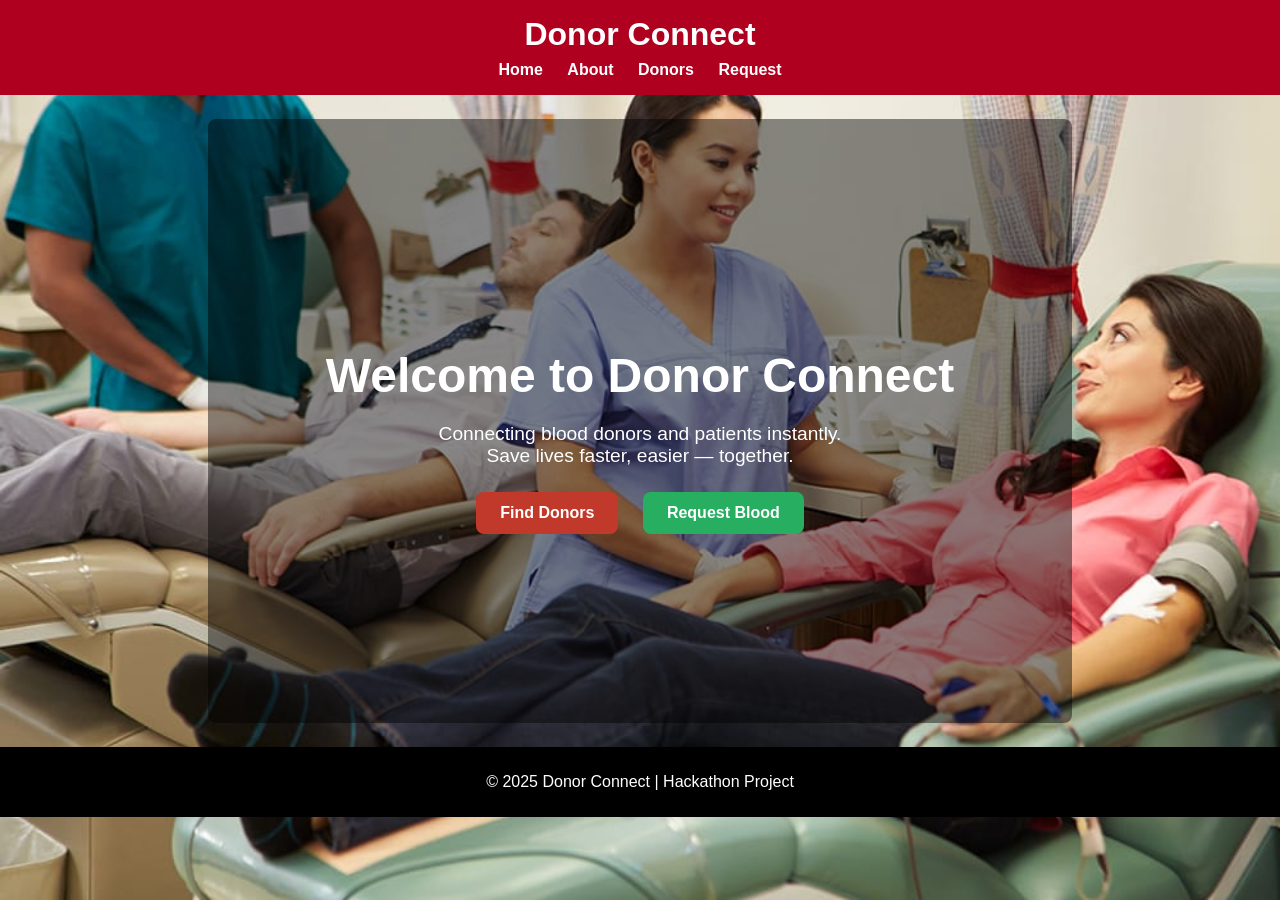
==== index.html @ 684d2c42 "Add files via upload" ====
<!DOCTYPE html>
<html lang="en">
<head>
  <meta charset="UTF-8" />
  <meta name="viewport" content="width=device-width, initial-scale=1.0"/>
  <title>Donor Connect</title>
  <link rel="stylesheet" href="style.css" />
</head>
<body>
  <header>
    <h1>Donor Connect</h1>
    <nav>
      <a href="index.html">Home</a>
      <a href="about.html">About</a>
      <a href="donors.html">Donors</a>
      <a href="request.html">Request</a>
    </nav>
  </header>

  <section class="hero">
    <div class="hero-content">
      <h1>Welcome to Donor Connect</h1>
      <p>Connecting blood donors and patients instantly.<br>Save lives faster, easier — together.</p>
      <div class="hero-buttons">
        <a href="donors.html" class="btn">Find Donors</a>
        <a href="request.html" class="btn btn-alt">Request Blood</a>
      </div>
    </div>
  </section>

  <footer>
    <p>© 2025 Donor Connect | Hackathon Project</p>
  </footer>
</body>
</html>
---- style.css ----
body {
  background-image: url('background.jpg');
  background-size: cover; 
  background-repeat: no-repeat;
  background-position: center;
  margin: 0;
  font-family: Arial, Helvetica, sans-serif;
}

header {
  background: #b00020;
  color: white;
  padding: 1rem;
  text-align: center;
}

header h1 {
  margin: 0;
}

nav {
  margin-top: 8px;
}

nav a {
  color: white;
  margin: 0 10px;
  text-decoration: none;
  font-weight: bold;
}

section {
  padding: 2rem;
  max-width: 800px;
  margin: auto;
  background: rgba(255,255,255,0.9);
  margin-top: 1.5rem;
  border-radius: 8px;
}

form input, form button {
  display: block;
  margin: 10px 0;
  padding: 10px;
  width: 100%;
  border: 1px solid #ccc;
  border-radius: 5px;
  box-sizing: border-box;
}

form button {
  background: #b00020;
  color: white;
  border: none;
  cursor: pointer;
  font-weight: bold;
}

form button:hover {
  background: #8a0018;
}

footer {
  text-align: center;
  background-color: #000;
  color: #fff;
  padding: 10px 0;
  margin-top: 1.5rem;
}

.hero {
  height: 60vh;
  display: flex;
  justify-content: center;
  align-items: center;
  text-align: center;
  color: white;
  background: rgba(0, 0, 0, 0.45);
}

.hero-content {
  max-width: 700px;
}

.hero h1 {
  font-size: 3rem;
  margin-bottom: 15px;
}

.hero p {
  font-size: 1.2rem;
  margin-bottom: 25px;
}

.hero-buttons .btn {
  display: inline-block;
  margin: 0 10px;
  padding: 12px 24px;
  background: #c0392b;
  color: white;
  border-radius: 8px;
  text-decoration: none;
  font-weight: bold;
  transition: background 0.3s;
}

.hero-buttons .btn:hover {
  background: #a93226;
}

.hero-buttons .btn-alt {
  background: #27ae60;
}

.hero-buttons .btn-alt:hover {
  background: #1e8449;
}
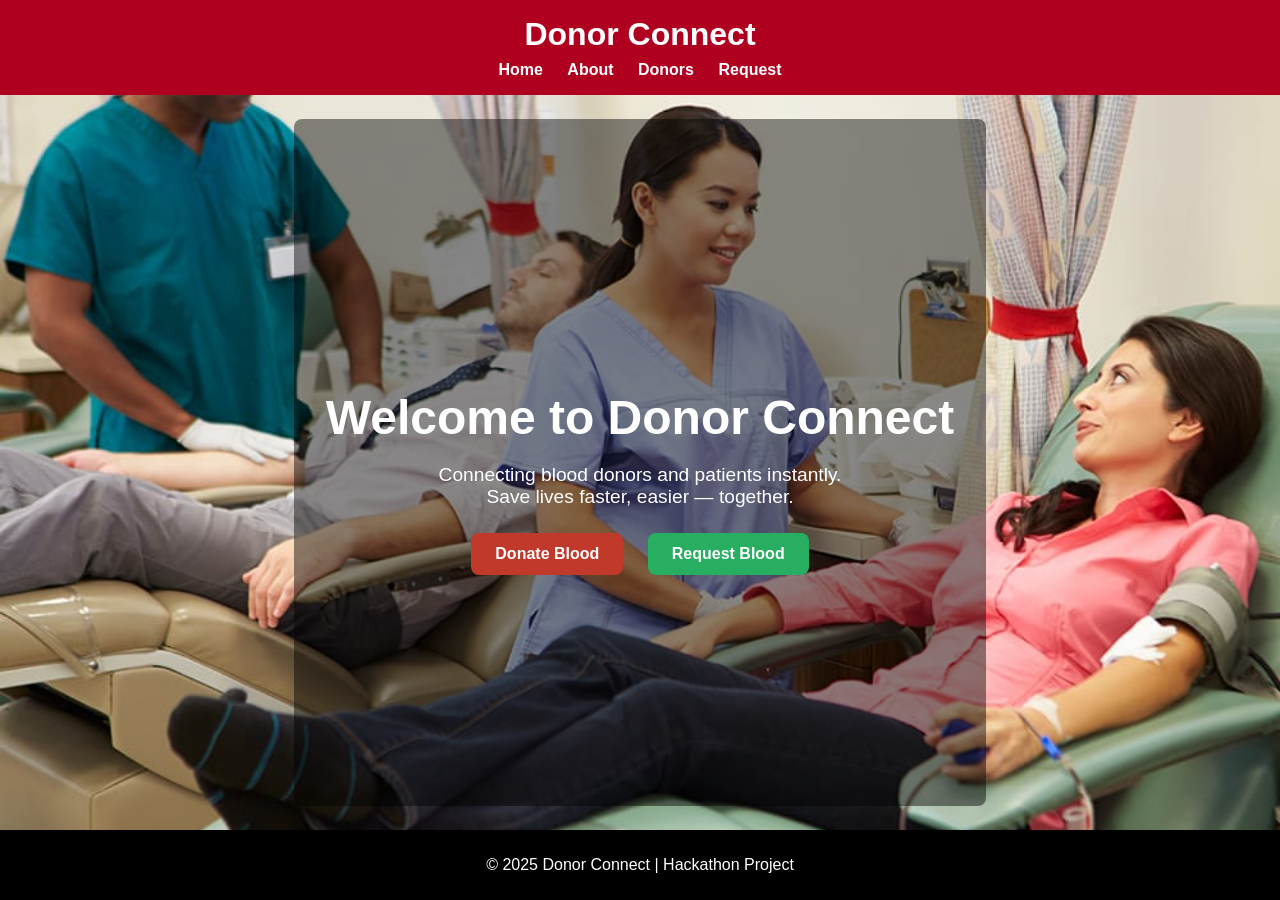
==== commit 58c82fef: "Change button text from 'Find Donors' to 'Donate Blood'" ====
--- a/index.html
+++ b/index.html
@@ -22,7 +22,7 @@
       <h1>Welcome to Donor Connect</h1>
       <p>Connecting blood donors and patients instantly.<br>Save lives faster, easier — together.</p>
       <div class="hero-buttons">
-        <a href="donors.html" class="btn">Find Donors</a>
+        <a href="donors.html" class="btn">Donate Blood</a>
         <a href="request.html" class="btn btn-alt">Request Blood</a>
       </div>
     </div>
--- a/style.css
+++ b/style.css
@@ -60,6 +60,27 @@
   background: #8a0018;
 }
 
+html, body {
+    height: 100%;
+}
+
+body {
+    display: flex;
+    flex-direction: column;
+}
+
+section {
+    flex: 1; /* makes section take remaining space */
+}
+
+footer {
+    text-align: center;
+    background-color: #000;
+    color: #fff;
+    padding: 10px 0;
+    margin-top: 0;   /* remove extra margin if any */
+}
+
 footer {
   text-align: center;
   background-color: #000;
